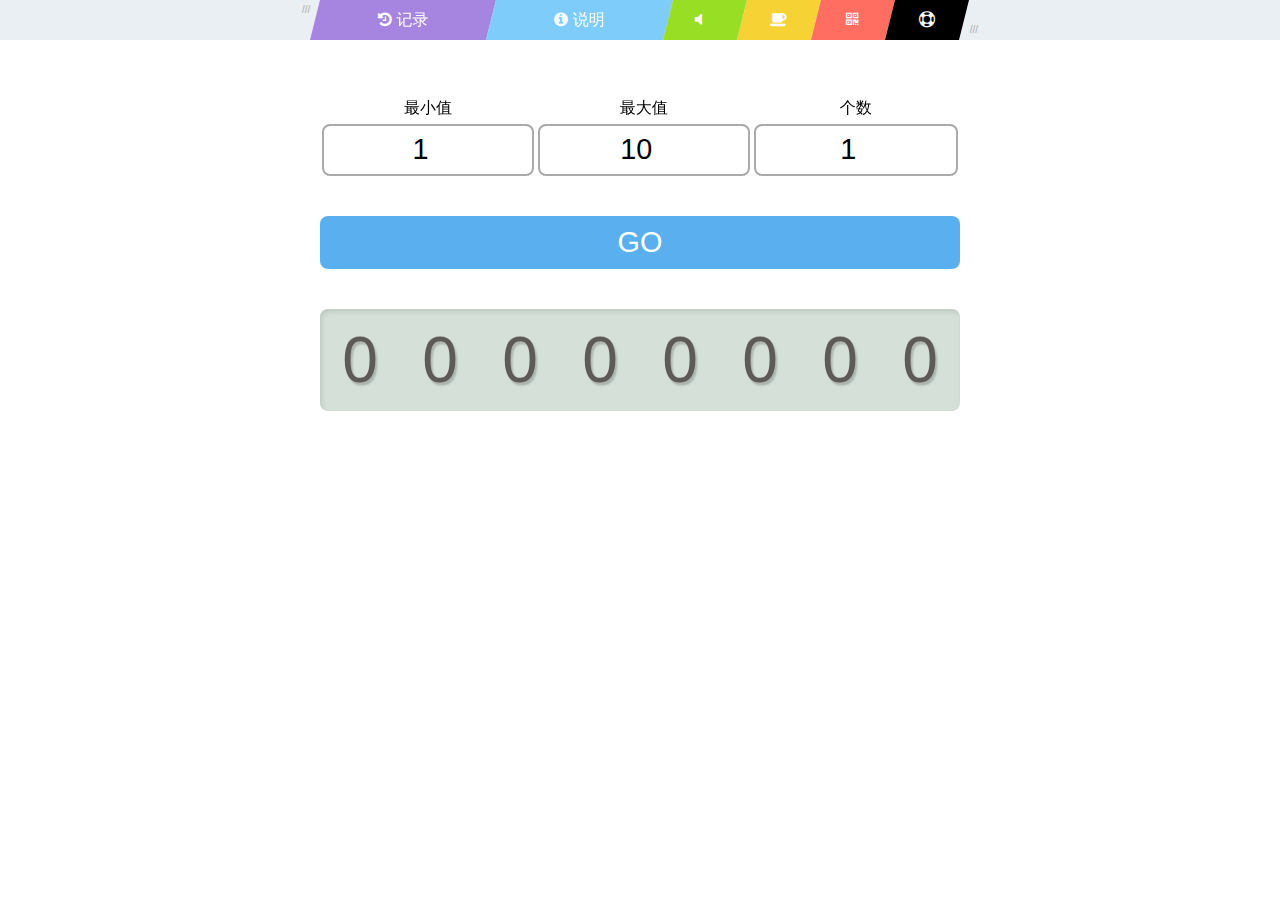
==== index.html @ 760b0e05 "添加域名和域名和二维码，信息框标题样式变更漂亮了。" ====
<!DOCTYPE html>
<html lang="zh">
<head>
	<meta charset="UTF-8">
	<meta name="viewport" content="width=device-width, initial-scale=1, minimum-scale=1.0, maximum-scale=1.0"  /><!--禁止缩放-->
	<meta http-equiv="Cache-Control" content="no-siteapp" /><!--禁止转码-->
	<meta name="theme-color" content="#5AB0EE">
	<title>随机数生成器</title>
	<link href="//maxcdn.bootstrapcdn.com/font-awesome/4.2.0/css/font-awesome.min.css" rel="stylesheet">
	<link rel="stylesheet" type="text/css" href="fonts/digifaw.css" media="screen, print">
	<link rel="stylesheet" type="text/css" href="style/style.css" media="screen, print">
	<script type="text/javascript" src="//ajax.aspnetcdn.com/ajax/jQuery/jquery-2.1.1.min.js"></script>
	<script>
		String.prototype.getQuery = function(name) {  
		　　var reg = new RegExp("(^|&)"+ name +"=([^&]*)(&|$)");  
		　　var r = this.substr(this.indexOf("\?")+1).match(reg);  
		　　if (r!=null) return unescape(r[2]); return null;  
		}  
		var strHref =	location.href.substring(location.href.indexOf("?")+1);
		var getMin	=	parseInt(strHref.getQuery('min'));
		var getMax	=	parseInt(strHref.getQuery('max'));
		var getLength	=	parseInt(strHref.getQuery('length'));
		var ifGo	=	strHref.getQuery('go');
	</script>
	<script type="text/javascript" src="script/script.js"></script>
</head>
<body>
	<!--[if lte IE 9]><script src="script/killie.js"></script><![endif]-->
	<header class="w100 left">
		<!-- 菜单 -->
		<ul id="Menu" class="list centerbox por">
			<!-- <li id="logo"><i class="fa fa-paper-plane" title="不重复随机数生成器"></i></li> -->
			<!-- <li><span id="test" class="cup">TEST</span></li> -->
			<li id="historyBn"><span class="cup"><i class="fa fa-history"></i> 记录</span></li>
			<li id="infoBn" ><span class="cup"><i class="fa fa-info-circle"></i> 说明</span></li>
			<li id="AudioBn"><button class="cup w100 volume-off" title="声音开关"><i class="fa"></i></button></li>
			<li id="donatShow"><span class="cup" title="请作者喝咖啡"><i class="fa fa-coffee"></i></span></li>
			<li id="QRBn" class="por cup"><span><i class="fa fa-qrcode"></i></span><img src="images/ecgame.svg" alt="" width="280" height="280" class="poa tr3"></li>
			<li id="Issue"><a href="https://github.com/Kaiyuan/random/issues" target="_blank" title="问题反馈"><i class="fa fa-life-ring"></i></a></li>
		</ul>
	</header>
	<article id="Main" class="left w100 center">
		<div class="centerbox">
			<!-- 输入框 -->
			<ul id="form" class="list w100 center">
				<li><label for="min">最小值</label><input id="min" type="number" name="min" value="1" min="1" maxlength="99999998" pattern="[0-9]{8}"></li>
				<li><label for="max">最大值</label><input id="max" type="number" name="max" value="10" min="2" maxlength="99999999" pattern="[0-9]{8}"></li>
				<li><label for="length">个数</label><input id="length" type="number" name="length" value="1" min="1" maxlength="100" pattern="[0-9]{3}"></li>
			</ul>
			<!-- 按钮 -->
			<button id="button" class="click w100 cup">GO</button>
			<!-- 数字滚动显示 -->
			<ol id="Number" class="list w100 number">
				<li id="NO8">0</li>
				<li id="NO7">0</li>
				<li id="NO6">0</li>
				<li id="NO5">0</li>
				<li id="NO4">0</li>
				<li id="NO3">0</li>
				<li id="NO2">0</li>
				<li id="NO1">0</li>
			</ol>
			<!-- 结果列表 -->
			<ol id="Result" class="number"><div id="resClear"></div></ol>
		</div>
	</article>
	<!-- 提示信息 -->
	<div id="Messages" class="w100 cup pof dpn">
		<div id="MessagesText"></div>
	</div>
	<!-- 记录 -->
	<div id="HistoryBox" class="w100 pof dpn popup">
		<div class="w100 center pof">
			<div class="centerbox">
				<h3><i class="fa fa-history"></i> 记录</h3>
			</div>
			<i id="HistoryClose" class="cup fa fa-remove poa"></i>
		</div>
		<div class="centerbox">
			<ul id="HistoryList" class="list"></ul>
		</div>
	</div>
	<!-- 说明 -->
	<div id="InfoBox" class="w100 pof dpn popup">
		<div class="w100 center pof">
			<div class="centerbox">
				<h3><i class="fa fa-info-circle"></i> 说明</h3>
			</div>
			<i id="InfoClose" class="cup fa fa-remove poa tr3"></i>
		</div>
		<div class="centerbox">
			<p>
				在对应输入框中填写相应数字后点击「GO」按钮即可生成不重复随机数。<br>
				最小值和个数必须小于最大值！
			</p>
			<p>
				点击了第一次「GO」之后，只要不修改最小值和最大值，这次生成的随机数顺序不会改变，所以多次点击「GO」都不会出现重复的数字，直到生成所有数字。数字会被随机50次保证是真的随机。
			</p>
			<p>
				每次点击点击按钮生成随机数都会添加到记录中，可通过顶部「<i class="fa fa-history"></i> 记录」查看。这段记录是保存在你的浏览器中的，只要浏览器数据没有清理就不会丢失。
			</p>
			<p>
				可以直接使用 GET 方式输入数据。
				</p>
			<pre><code>http:&#47;&#47;roll.ecga.me&#47;<span style="color: #de2867;">?</span>min=1<span style="color: #7262c7;">&amp;</span>max=10<span style="color: #7262c7;">&amp;</span>length=2<span style="color: #7262c7;">&amp;</span>go=true</code></pre>
			<p>
				<code>min=1</code> 是最小值<br>
				<code>max=10</code> 是最大值<br>
				<code>length=2</code> 是生成随机数的个数<br>
				<code>go=true</code> 是设置是否立即生成随机数
			</p>
			<p>
				随机数生成原理：<a href="http://www.ifrans.cn/javascript-array-random-sort/" target="_blank">http://www.ifrans.cn/javascript-array-random-sort/</a>
			</p>
			<p>
				本页面代码：<a href="https://github.com/Kaiyuan/random/" target="_blank">https://github.com/Kaiyuan/random/</a>
			</p>
		</div>
	</div>
	<!-- 咖啡窗口 -->
	<div id="DonateBox" class="pof dpn popup">
		<div class="w100 center pof">
			<div class="centerbox">
				<h3><i class="fa fa-coffee"></i> 即溶咖啡</h3>
			</div>
			<i id="donatebn" class="cup fa fa-remove poa tr3"></i>
		</div>
		<div class="centerbox">
		<iframe src="//kaiyuan.github.io/donate/?item=Github_random&show=true" style="overflow-x:hidden;overflow-y:hidden; border:0xp none #fff; min-height:280px; width:100%; "  frameborder="0" scrolling="no"></iframe>
		</div>
	</div>
	<!-- 音效 -->
	<audio id="Audio" src="sound/sound.mp3" type="audio/mpeg"></audio>
</body>
</html>
---- style/style.css ----
html, html>body {
	margin: 0px !important;
	padding: 0px !important;
	width: 100%;
	height: 100%;
}
body {
	font-family: "Helvetica Neue", Ubuntu, "WenQuanYi Micro Hei", Helvetica,"Hiragino Sans GB", "Microsoft YaHei", "Wenquanyi Micro Hei", "WenQuanYi Micro Hei Mono", "WenQuanYi Zen Hei", "WenQuanYi Zen Hei", "Apple LiGothic Medium", "SimHei", "ST Heiti", "WenQuanYi Zen Hei Sharp", Arial, sans-serif;
	-webkit-font-smoothing:antialiased;
	line-height: 1.8em;
	background: #fff;
	text-align: center;
}
/*HEADER*/
h1,h2,h3,h4,h5,h6 {
	margin: 1em 0;
	font-weight: normal;
	line-height: 1.333em;
}
h1{font-size: 2.8rem;}
h2{font-size: 2.4rem;}
h3{font-size: 2rem;}
h4{font-size: 1.6rem;}
h5{font-size: 1.2rem;}
h6{font-size: 1rem;}
/*HEADER END*/
a {
	color: #000;
	cursor: pointer;
	text-decoration: none;
	outline:none;
	border:none;
}
a:hover {color: #4396cb;}
a, span, p>b, input, select, textarea, blockquote, .tr3 {
	-webkit-transition: all 0.3s;
	-moz-transition: all 0.3s;
	-o-transition: all 0.3s;
	transition: all 0.3s;
}
input, textarea, button {
	outline: none;
	-webkit-font-smoothing:antialiased;
	-webkit-appearance: none;
	/*-moz-appearance: none;*/
	appearance: none;
	box-sizing: border-box;
}
code, pre {
	font-family: "Consolas New", "Liberation Mono", Courier, monospace !important;
}
pre {
	line-height: 1.4rem;
	margin-bottom: 1.7rem;
}
code {
	border-radius: 4px;
}
pre>code {
	color: #058282;
	background-color: #E9ECF1;
	padding: 0.5em;
	display: block;
	overflow: hidden;
	overflow-x: auto;
}
p {
	margin: 1.8em 0;
}
p>code {
	color: #058282;
	background-color: #E9ECF1;
	padding: 0 0.2rem;
	border-radius: 2px;
	box-shadow: 0 0 0 2px #E9ECF1;
}
.list, .list li {
	list-style: none;
	list-style-type: none;
	margin: 0px;
	padding: 0px;
}
.w100 {
	width: 100%;
}
.left {float: left;}
.right {float: right;}
.fz12 {
	font-size: 12px;
}
.warn {
	box-shadow: inset 0 0 20px rgba(255, 0, 4, 0.3);
	border-color: #fc000a !important;
}
.cup {
	cursor: pointer;
}
.pof {
	position: fixed;
}
.por {
	position: relative;
}
.poa {
	position: absolute;
}
.dpn {
	display: none;
}
.center {
	text-align: center;
}
.centerbox {
	display: inline-block;
	text-align: left;
	width: 640px;
}
/* header */
header {
	/*border-bottom: 1px solid #ddd;*/
	height: 40px;
	line-height: 40px;
	margin-bottom: 2em;
	background-color: #eaeff4;
}
#Menu::before, #Menu::after {
	color: #aaa;
	position: absolute;
	content: "///";
	font-size: 10px;
	line-height: 1em;
}
#Menu::before {
	top: 5px;
	left: -18px;
}
#Menu::after {
	bottom: 5px;
	right: -18px;
}
#Menu a {
	color: #fff;
	display: block;
}
#Menu a:hover {
	color: #fff;
}
#Menu span {
	display: block;
}
#Menu>li {
	text-align: center;
	position: relative;
	line-height: 40px;
	height: 40px;
	color: #fff;
	background-color: #000;
	margin: 0 5px;
	width: 15%;
	float: left;
	-webkit-transition: all 0.3s;
	-moz-transition: all 0.3s;
	-o-transition: all 0.3s;
	transition: all 0.3s;
}
#Menu>li:first-child {
	margin-left: 0;
}
#Menu>li:last-child {
	margin-right: 0;
}
#Menu>li:hover {
	-webkit-transform: translate(-2px, 8px);
	-moz-transform: translate(-2px, 8px);
	-o-transform: translate(-2px, 8px);
	transform: translate(-2px, 8px);
}
#Menu>li::after, #Menu>li::before {
	content: "";
	position: absolute;
	top: 0;
	width: 0;
	height: 0;
	border: 1px solid #000;
	border-width: 20px 5px;
}
#Menu>li::after {
	right: -10px;
	border-color: #000 transparent transparent #000;
}
#Menu>li::before {
	left: -10px;
	border-color: transparent #000 #000 transparent;
}
#logo h1, #logo h2 {
	color: #5AB0EE;
	margin: 0;
}
#Main .fa {
	font-size: 1.2em;
}
#Menu>#historyBn, #Menu>#infoBn {
	width: 26%;
}
#Menu>#historyBn {
	background-color: #a685e1 !important;
}
#historyBn::after {
	border-color: #a685e1 transparent transparent #a685e1 !important;
}
#historyBn::before {
	border-color: transparent #a685e1 #a685e1 transparent !important;
}
#infoBn {
	background-color: #7eccfa !important;
}
#infoBn::after {
	border-color: #7eccfa transparent transparent #7eccfa !important;
}
#infoBn::before {
	border-color: transparent #7eccfa #7eccfa transparent !important;
}
#Menu>#AudioBn, #Menu>#donatShow, #Menu>#QRBn, #Menu>#Issue {
	width: 10%;
}
#AudioBn {
	background-color: #98de24 !important;
}
#AudioBn::after {
	border-color: #98de24 transparent transparent #98de24 !important;
}
#AudioBn::before {
	border-color: transparent #98de24 #98de24 transparent !important;
}
#AudioBn>button {
	/*display: block;*/
	background-color: #98de24;
	border-width: 0;
	color: #fff;
	line-height: 40px;
	height: 39px;
	font-size: 1em;
	margin: 0;
	padding: 0;
}
#AudioBn .volume-up i::before {
	content: "\f028";
}
#AudioBn .volume-off i::before {
	content: "\f026";
}
#AudioBn i {
	width: 1.2em;
	text-align: left;
	display: inline-block;
}
#donatShow {
	background-color: #f7d234 !important;
}
#donatShow::after {
	border-color: #f7d234 transparent transparent #f7d234 !important;
}
#donatShow::before {
	border-color: transparent #f7d234 #f7d234 transparent !important;
}
#QRBn {
	background-color: #FF6E60 !important;
}
#QRBn::after {
	border-color: #FF6E60 transparent transparent #FF6E60 !important;
}
#QRBn::before {
	border-color: transparent #FF6E60 #FF6E60 transparent !important;
}
#QRBn>img {
	right: 0;
	top: 40px;
	background-color: #fff;
	box-shadow: 0 5px 10px rgba(0,0,0,0.2);
	overflow: hidden;
	border-radius: 4px;
	/*display: none;*/
	z-index: -1;
	opacity: 0;
}
#QRBn:hover>img {
	display: block;
	z-index: 10;
	opacity: 1;
}
/* header end */
.centerbox {
	display: inline-block;
	width: 640px;
}
#Main>.centerbox>* {
	margin: 20px 0;
}
#form, #Number {
	display: table;
}
#form>li, #Number>li {
	display: table-cell;
}
#form {
	line-height: 2em;
}
.number {
	font-family: "digifaw", "Helvetica Neue", Ubuntu, "WenQuanYi Micro Hei", Helvetica,"Hiragino Sans GB", "Microsoft YaHei", "Wenquanyi Micro Hei", "WenQuanYi Micro Hei Mono", "WenQuanYi Zen Hei", "WenQuanYi Zen Hei", "Apple LiGothic Medium", "SimHei", "ST Heiti", "WenQuanYi Zen Hei Sharp", Arial, sans-serif;
	text-align: center;
}
#form input {
	font-family: "digifaw", sans-serif;
	width: 98%;
	height: 1.8em;
	font-size: 1.8em;
	border: 2px solid #aaa;
	padding: 0 0.2em;
	border-radius: 8px;
	text-align: center;
}
#button {
	padding: 10px;
	font-size: 1.8em;
	border-width: 0;
	border-radius: 8px;
	cursor: pointer;
	background-color: #5AB0EE;
	color: #fff;
}
#Number {
	border-radius: 8px;
	font-size: 4em;
	padding: 0.3em 0;
	height: 1em;
	line-height: 1em;
	background-color: #D5E0D9;
	color: #5E5A58;
	margin-bottom: 1em;
	text-shadow: 2px 3px 2px rgba(0,0,0,0.2);
	box-shadow: inset 2px 3px 5px rgba(0,0,0,0.1);
}
#Result>li {
	font-size: 2em;
	line-height: 1.8em;
	text-align: left;
	border-bottom: 2px dotted #bbb;
	color: #bbb;
}
#Result>li>span {
	color: #000;
}

.popup {
	top: 0;
	left: 0;
	background-color: #fff;
	height: 100%;
	overflow: hidden;
	overflow-y: auto;
}
.popup>* {
	max-width: 100%;
}
.popup>.centerbox {
	margin: 80px 0;
	/*height: 100%;*/
	overflow: hidden;
	overflow-y: auto;
}
.popup>.pof {
	top: 0;
	left: 0;
	height: 60px;
	line-height: 60px;
	background-color: #000;
	color: #fff;
}
.popup>.pof h3 {
	margin: 0;
	line-height: 60px;
}
.popup>.pof .poa {
	width: 32px;
	height: 32px;
	line-height: 32px;
	font-size: 24px;
	border-radius: 16px;
	background-color: rgba(255,255,255,0.9);
	right: 14px;
	top: 14px;
	color: #999;
}
.popup .poa:hover {
	color: #000;
}
#HistoryBox>.pof {
	background-color: #a685e1;
}
#InfoBox>.pof {
	background-color: #7eccfa;
}
#DonateBox>.pof {
	background-color: #F7D234;
}
body>#Messages {
	top: 40px;
	left: 0;
	width: 100%;
	height: auto;
	line-height: 1.8em;
	padding: 0.2em 0;
	font-size: 1.8em;
	background: #fdcd29 no-repeat 8px center;
	color: #fff;
}
#MessagesText {
	display: inline-block;
	text-align: left;
	max-width: 96%;
}
#DonateBox {
	background-color: #fff;
	top: 0;
	left: 0;
	width: 94%;
	padding: 2em 3%;
}
@media(max-width:640px) {
	header {
		background-color: #000;
	}
	#Menu::before, #Menu::after {
		content: none;
	}
	#Menu>li {
		margin: 0 4px;
		font-size: 1.2em;
	}
	#Menu>li:last-child::after {
		content: none;
	}
	#historyBn, #infoBn {
		width: 26% !important;
	}
	#AudioBn, #donatShow, #Issue {
		width: 13% !important;
	}
	#Menu>li:hover {
		-webkit-transform: translate(0px, 0px);
		-moz-transform: translate(0px, 0px);
		-o-transform: translate(0px, 0px);
		transform: translate(0px, 0px);
	}
	#QRBn {
		display: none !important;
	}
	.centerbox {
		width: 96%;
	}
	header>.centerbox {
		width: 100%;
	}
}
@media(max-width:568px) {
	#Messages {
		font-size: 1.4em;
	}
	#Result>li {
		border-bottom-width: 1px;
		font-size: 1.6em;
	}
}
@media(max-width:480px) {
	#logo h1, #logo h2 {
		font-size: 1.4em;
	}
	#Messages {
		font-size: 1em;
	}
	#form input {
		border-radius: 6px;
		width: 96%;
		font-size: 1.4em;
	}
	#Number {
		font-size: 2em;
	}
	#Result>li {
		border-bottom-width: 1px;
		font-size: 1em;
	}
}
@media(max-width: 320px){
	#historyBn, #infoBn {
		width: 25% !important;
	}
	#AudioBn, #donatShow, #Issue {
		width: 13% !important;
	}
}
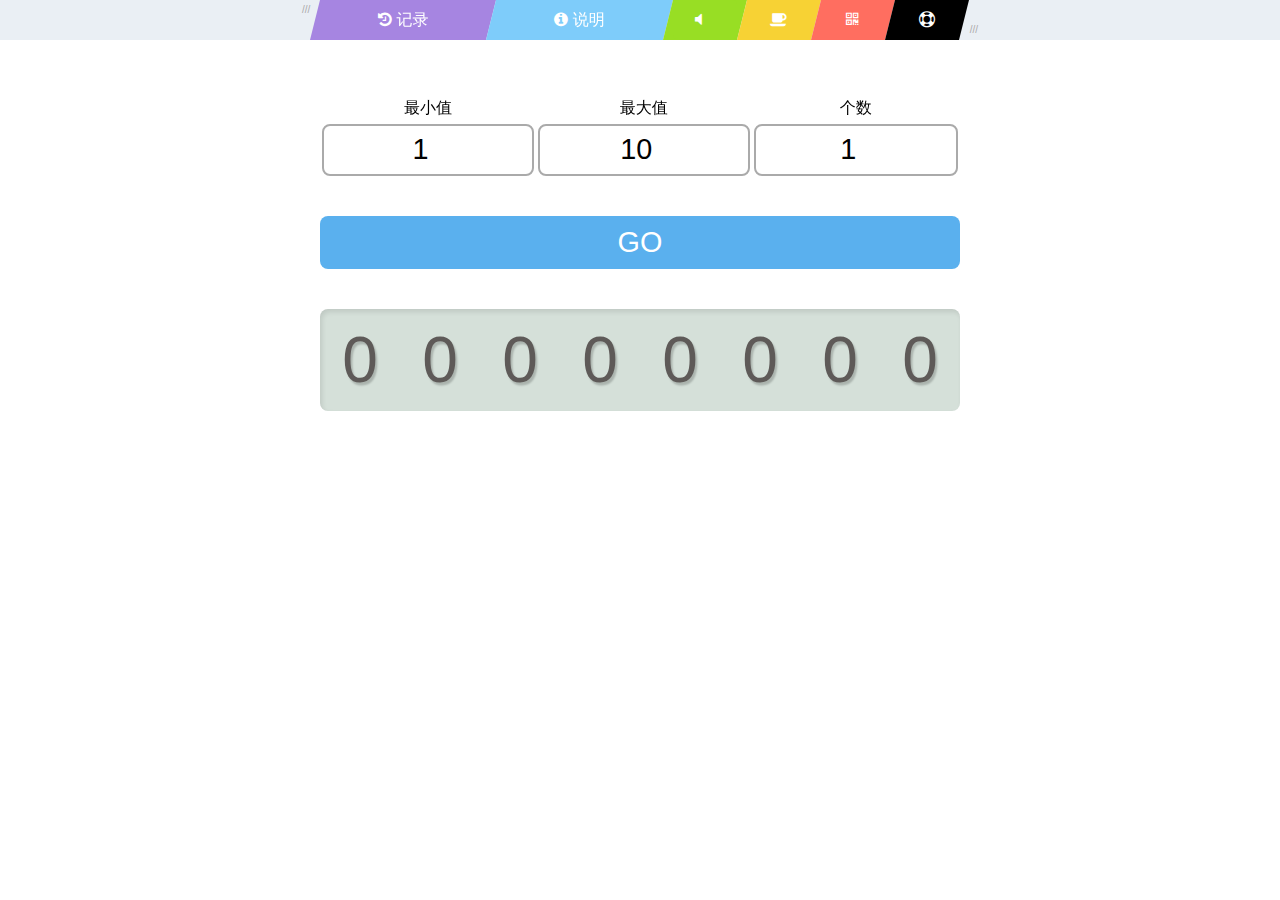
==== commit 432cdcae: "完成记录功能，正式完成第一版所有功能开发。" ====
--- a/index.html
+++ b/index.html
@@ -5,7 +5,7 @@
 	<meta name="viewport" content="width=device-width, initial-scale=1, minimum-scale=1.0, maximum-scale=1.0"  /><!--禁止缩放-->
 	<meta http-equiv="Cache-Control" content="no-siteapp" /><!--禁止转码-->
 	<meta name="theme-color" content="#5AB0EE">
-	<title>随机数生成器</title>
+	<title>简易 Roll 工具</title>
 	<link href="//maxcdn.bootstrapcdn.com/font-awesome/4.2.0/css/font-awesome.min.css" rel="stylesheet">
 	<link rel="stylesheet" type="text/css" href="fonts/digifaw.css" media="screen, print">
 	<link rel="stylesheet" type="text/css" href="style/style.css" media="screen, print">
@@ -74,9 +74,12 @@
 			<div class="centerbox">
 				<h3><i class="fa fa-history"></i> 记录</h3>
 			</div>
-			<i id="HistoryClose" class="cup fa fa-remove poa"></i>
+			<i id="HistoryClose" class="cup fa fa-remove poa tr3"></i>
 		</div>
 		<div class="centerbox">
+		<div class="popup-tool">
+			<button id="DelHistory" class="right"><i class="fa fa-trash"></i></button>
+		</div>
 			<ul id="HistoryList" class="list"></ul>
 		</div>
 	</div>
@@ -90,14 +93,14 @@
 		</div>
 		<div class="centerbox">
 			<p>
-				在对应输入框中填写相应数字后点击「GO」按钮即可生成不重复随机数。<br>
+				在对应输入框中填写相应数字后点击<span style="color:#fff;margin: 0 0.3em;background-color: #5AB0EE; box-shadow: 0 0 0 3px #5AB0EE; border-radius: 1px; padding: 0 0.2em;">GO</span>按钮即可生成不重复随机数。<br>
 				最小值和个数必须小于最大值！
 			</p>
 			<p>
-				点击了第一次「GO」之后，只要不修改最小值和最大值，这次生成的随机数顺序不会改变，所以多次点击「GO」都不会出现重复的数字，直到生成所有数字。数字会被随机50次保证是真的随机。
+				点击了第一次<span style="color:#fff;margin: 0 0.3em;background-color: #5AB0EE; box-shadow: 0 0 0 3px #5AB0EE; border-radius: 1px; padding: 0 0.2em;">GO</span>之后，只要不修改最小值和最大值，这次生成的随机数顺序不会改变，所以多次点击<span style="color:#fff;margin: 0 0.3em;background-color: #5AB0EE; box-shadow: 0 0 0 3px #5AB0EE; border-radius: 1px; padding: 0 0.2em;">GO</span>都不会出现重复的数字，直到生成所有数字。数字会被随机50次保证是真的随机。
 			</p>
 			<p>
-				每次点击点击按钮生成随机数都会添加到记录中，可通过顶部「<i class="fa fa-history"></i> 记录」查看。这段记录是保存在你的浏览器中的，只要浏览器数据没有清理就不会丢失。
+				每次点击点击按钮生成随机数都会添加到记录中，可通过顶部「<span style="color:#fff;margin: 0 0.3em;background-color: #A685E1; box-shadow: 0 0 0 3px #A685E1; border-radius: 1px; padding: 0 0.2em;"><i class="fa fa-history"></i> 记录</span>」查看。这段记录是保存在你的浏览器中的，只要浏览器数据没有清理就不会丢失。
 			</p>
 			<p>
 				可以直接使用 GET 方式输入数据。
@@ -110,10 +113,20 @@
 				<code>go=true</code> 是设置是否立即生成随机数
 			</p>
 			<p>
-				随机数生成原理：<a href="http://www.ifrans.cn/javascript-array-random-sort/" target="_blank">http://www.ifrans.cn/javascript-array-random-sort/</a>
+				随机数生成原理：<a href="http://www.ifrans.cn/javascript-array-random-sort/" target="_blank">http://www.ifrans.cn/javascript-array-random-sort/</a><br>
+				JavaScript 排队（异步）：<a href="http://segmentfault.com/q/1010000002435672/" target="_blank">http://segmentfault.com/q/1010000002435672</a><br>
+				Github：<a href="https://github.com/Kaiyuan/random/" target="_blank">https://github.com/Kaiyuan/random/</a><br>
+				整个工具思路和代码解释（未完成）：<a href="https://github.com/Kaiyuan/random/wiki" target="_blank">https://github.com/Kaiyuan/random/wiki</a>
 			</p>
+			<h4 style="margin: 1em 0 0 0;">使用到的项目</h4>
+			<ul>
+				<li><a href="https://jquery.com" target="_blank">jQuery</a></li>
+				<li>图标：<a href="http://fontawesome.io/" target="_blank">Font Awesome</a></li>
+				<li>二维码生成：<a href="http://cli.im/" target="_blank">草料</a></li>
+				<li>计算器字体：<a href="https://github.com/Kaiyuan/random/tree/gh-pages/fonts" target="_blank">digifaw</a></li>
+			</ul>
 			<p>
-				本页面代码：<a href="https://github.com/Kaiyuan/random/" target="_blank">https://github.com/Kaiyuan/random/</a>
+				LICENSE: <a href="https://github.com/Kaiyuan/random/blob/gh-pages/LICENSE" target="_blank">MIT</a>
 			</p>
 		</div>
 	</div>
--- a/style/style.css
+++ b/style/style.css
@@ -33,11 +33,20 @@
 	border:none;
 }
 a:hover {color: #4396cb;}
-a, span, p>b, input, select, textarea, blockquote, .tr3 {
+a, span, p>b, input, select, textarea, button, blockquote, .tr3 {
 	-webkit-transition: all 0.3s;
 	-moz-transition: all 0.3s;
 	-o-transition: all 0.3s;
 	transition: all 0.3s;
+}
+button {
+	cursor: pointer;
+	border-width: 0;
+	border-radius: 4px;
+	background-color: #6dbff9;
+}
+button:hover {
+	background-color: #4b9eea;
 }
 input, textarea, button {
 	outline: none;
@@ -88,6 +97,9 @@
 .right {float: right;}
 .fz12 {
 	font-size: 12px;
+}
+.fz2em {
+	font-size: 2em;
 }
 .warn {
 	box-shadow: inset 0 0 20px rgba(255, 0, 4, 0.3);
@@ -341,12 +353,25 @@
 	text-shadow: 2px 3px 2px rgba(0,0,0,0.2);
 	box-shadow: inset 2px 3px 5px rgba(0,0,0,0.1);
 }
+#Number>li {
+	width: 12.5%;
+	overflow: hidden;
+}
 #Result>li {
 	font-size: 2em;
 	line-height: 1.8em;
 	text-align: left;
 	border-bottom: 2px dotted #bbb;
 	color: #bbb;
+	opacity: 1;
+	-webkit-transition: opacity 0.3s;
+	-moz-transition: opacity 0.3s;
+	-o-transition: opacity 0.3s;
+	transition: opacity 0.3s;
+}
+#Result>li.hide {
+	opacity: 0;
+	display: none;
 }
 #Result>li>span {
 	color: #000;
@@ -359,6 +384,10 @@
 	height: 100%;
 	overflow: hidden;
 	overflow-y: auto;
+}
+.popup a {
+	border-bottom: 1px dotted #4396cb;
+	color: #4396cb;
 }
 .popup>* {
 	max-width: 100%;
@@ -395,6 +424,46 @@
 .popup .poa:hover {
 	color: #000;
 }
+.popup-tool {
+	height: 20px;
+	padding: 10px 0;
+	font-size: 14px;
+	line-height: 20px;
+}
+.popup-tool button {
+	font-size: 1.4em;
+	color: #fff;
+}
+#HistoryBox .popup-tool button {
+	background-color: #a685e1;
+}
+#HistoryBox .popup-tool button:hover {
+	background-color: #7B59B3;
+}
+#HistoryList>li {
+	float: left;
+	width: 100%;
+	padding-bottom: 2em;
+	margin: 1em 0;
+	border-bottom: 1px dotted #ddd;
+}
+#HistoryList>li>div {
+	width: 100%;
+	float: left;
+}
+#HistoryList>.center {
+	color: #a685e1; 
+	font-size: 3em; 
+	margin: 2em 0;
+	line-height: 1.8em;
+}
+#HistoryList>li>div:first-child {
+	font-size: 12px;
+}
+#HistoryList>li>.number {
+	text-align: left;
+	font-size: 1.8em;
+}
 #HistoryBox>.pof {
 	background-color: #a685e1;
 }
@@ -427,37 +496,39 @@
 	width: 94%;
 	padding: 2em 3%;
 }
-@media(max-width:640px) {
-	header {
-		background-color: #000;
-	}
-	#Menu::before, #Menu::after {
-		content: none;
-	}
-	#Menu>li {
-		margin: 0 4px;
-		font-size: 1.2em;
-	}
-	#Menu>li:last-child::after {
-		content: none;
-	}
-	#historyBn, #infoBn {
-		width: 26% !important;
-	}
-	#AudioBn, #donatShow, #Issue {
-		width: 13% !important;
-	}
+@media(max-width:1024px) {
 	#Menu>li:hover {
 		-webkit-transform: translate(0px, 0px);
 		-moz-transform: translate(0px, 0px);
 		-o-transform: translate(0px, 0px);
 		transform: translate(0px, 0px);
 	}
+}
+@media(max-width:640px) {
+	header {
+		background-color: #000;
+	}
+	#Menu::before, #Menu::after {
+		content: none;
+	}
+	#Menu>li {
+		margin: 0 4px;
+		font-size: 1.2em;
+	}
+	#Menu>li:last-child::after {
+		content: none;
+	}
+	#historyBn, #infoBn {
+		width: 26% !important;
+	}
+	#AudioBn, #donatShow, #Issue {
+		width: 13% !important;
+	}
 	#QRBn {
 		display: none !important;
 	}
 	.centerbox {
-		width: 96%;
+		width: 90%;
 	}
 	header>.centerbox {
 		width: 100%;
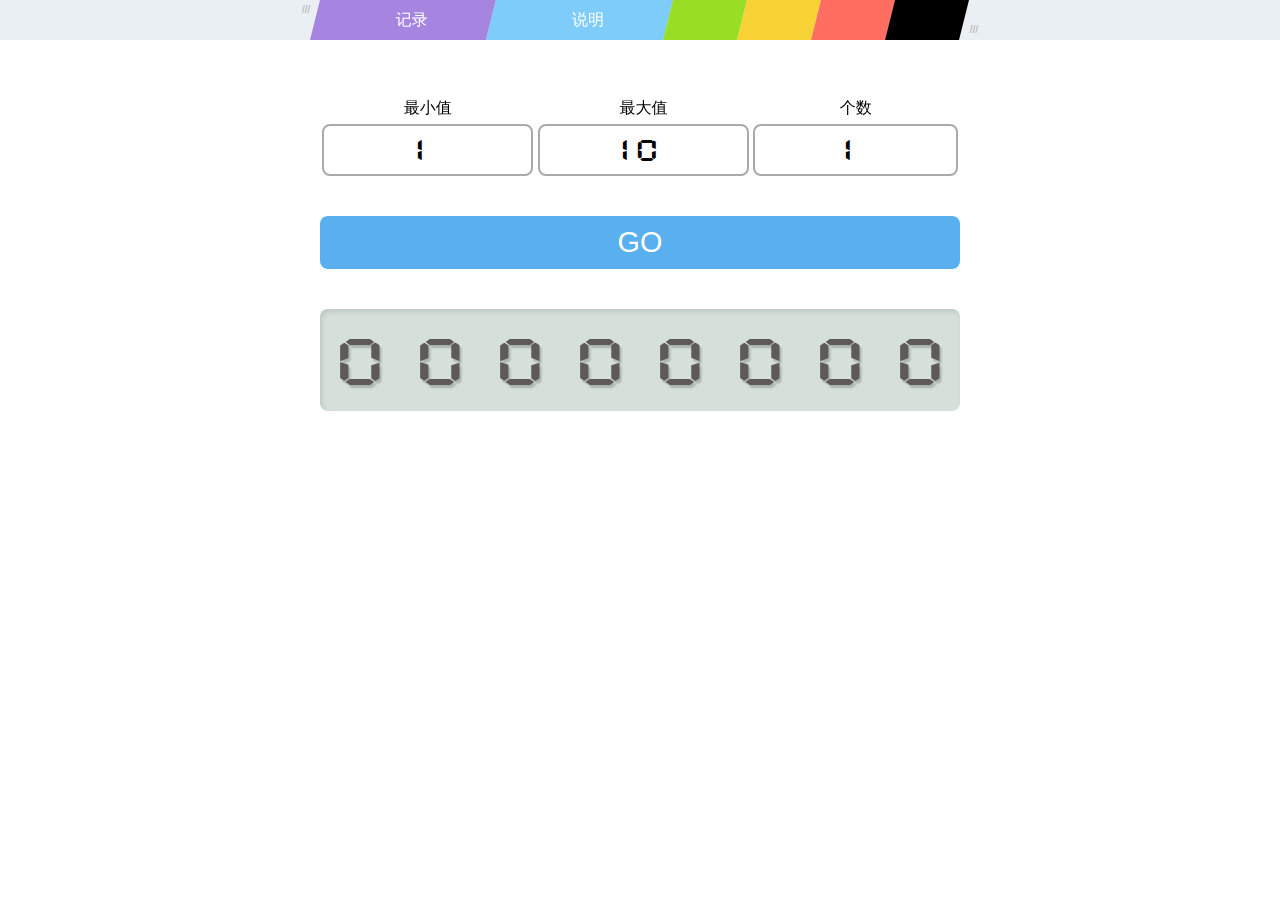
==== commit b78a06a3: "引用资源从外部改为本地" ====
--- a/index.html
+++ b/index.html
@@ -2,14 +2,17 @@
 <html lang="zh">
 <head>
 	<meta charset="UTF-8">
-	<meta name="viewport" content="width=device-width, initial-scale=1, minimum-scale=1.0, maximum-scale=1.0"  /><!--禁止缩放-->
+	<meta name="viewport" content="width=device-width, initial-scale=1, minimum-scale=1.0, maximum-scale=1.0, user-scalable=no"  /><!--禁止缩放-->
 	<meta http-equiv="Cache-Control" content="no-siteapp" /><!--禁止转码-->
 	<meta name="theme-color" content="#5AB0EE">
+	<link rel="manifest" href="manifest.json" /> <!-- PWA -->
 	<title>简易 Roll 工具</title>
-	<link href="//maxcdn.bootstrapcdn.com/font-awesome/4.2.0/css/font-awesome.min.css" rel="stylesheet">
+	<link rel="icon" href="images/favicon.png">
+	<link rel="apple-touch-icon-precomposed" href="apple-touch-icon.png">
+	<link href="fonts/fontawesome.css" rel="stylesheet">
 	<link rel="stylesheet" type="text/css" href="fonts/digifaw.css" media="screen, print">
 	<link rel="stylesheet" type="text/css" href="style/style.css" media="screen, print">
-	<script type="text/javascript" src="//ajax.aspnetcdn.com/ajax/jQuery/jquery-2.1.1.min.js"></script>
+	<script type="text/javascript" src="script/jquery-3.3.1.min.js"></script>
 	<script>
 		String.prototype.getQuery = function(name) {  
 		　　var reg = new RegExp("(^|&)"+ name +"=([^&]*)(&|$)");  
@@ -31,12 +34,12 @@
 		<ul id="Menu" class="list centerbox por">
 			<!-- <li id="logo"><i class="fa fa-paper-plane" title="不重复随机数生成器"></i></li> -->
 			<!-- <li><span id="test" class="cup">TEST</span></li> -->
-			<li id="historyBn"><span class="cup"><i class="fa fa-history"></i> 记录</span></li>
-			<li id="infoBn" ><span class="cup"><i class="fa fa-info-circle"></i> 说明</span></li>
-			<li id="AudioBn"><button class="cup w100 volume-off" title="声音开关"><i class="fa"></i></button></li>
-			<li id="donatShow"><span class="cup" title="请作者喝咖啡"><i class="fa fa-coffee"></i></span></li>
-			<li id="QRBn" class="por cup"><span><i class="fa fa-qrcode"></i></span><img src="images/ecgame.svg" alt="" width="280" height="280" class="poa tr3"></li>
-			<li id="Issue"><a href="https://github.com/Kaiyuan/random/issues" target="_blank" title="问题反馈"><i class="fa fa-life-ring"></i></a></li>
+			<li id="historyBn"><span class="cup"><i class="fa fas fa-history"></i> 记录</span></li>
+			<li id="infoBn" ><span class="cup"><i class="fa fas fa-info-circle"></i> 说明</span></li>
+			<li id="AudioBn"><button class="cup w100 volume-off" title="声音开关"><i class="fa fas"></i></button></li>
+			<li id="donatShow"><span class="cup" title="请作者喝咖啡"><i class="fa fas fa-coffee"></i></span></li>
+			<li id="QRBn" class="por cup"><span><i class="fa fa-qrcode"></i></span><img src="images/github.png" alt="" width="280" height="280" class="poa tr3"></li>
+			<li id="Issue"><a href="https://github.com/Kaiyuan/random/issues" target="_blank" title="问题反馈"><i class="fa fas fa-life-ring"></i></a></li>
 		</ul>
 	</header>
 	<article id="Main" class="left w100 center">
@@ -74,11 +77,11 @@
 			<div class="centerbox">
 				<h3><i class="fa fa-history"></i> 记录</h3>
 			</div>
-			<i id="HistoryClose" class="cup fa fa-remove poa tr3"></i>
+			<i id="HistoryClose" class="cup fa fas fa-times poa tr3"></i>
 		</div>
 		<div class="centerbox">
 		<div class="popup-tool">
-			<button id="DelHistory" class="right"><i class="fa fa-trash"></i></button>
+			<button id="DelHistory" class="right"><i class="fa fas fa-trash"></i></button>
 		</div>
 			<ul id="HistoryList" class="list"></ul>
 		</div>
@@ -89,7 +92,7 @@
 			<div class="centerbox">
 				<h3><i class="fa fa-info-circle"></i> 说明</h3>
 			</div>
-			<i id="InfoClose" class="cup fa fa-remove poa tr3"></i>
+			<i id="InfoClose" class="cup fa fas fa-times poa tr3"></i>
 		</div>
 		<div class="centerbox">
 			<p>
@@ -105,7 +108,7 @@
 			<p>
 				可以直接使用 GET 方式输入数据。
 				</p>
-			<pre><code>http:&#47;&#47;roll.ecga.me&#47;<span style="color: #de2867;">?</span>min=1<span style="color: #7262c7;">&amp;</span>max=10<span style="color: #7262c7;">&amp;</span>length=2<span style="color: #7262c7;">&amp;</span>go=true</code></pre>
+			<pre><code>http:&#47;&#47;kaiyuan.github.io&#47;random&#47;<span style="color: #de2867;">?</span>min=1<span style="color: #7262c7;">&amp;</span>max=10<span style="color: #7262c7;">&amp;</span>length=2<span style="color: #7262c7;">&amp;</span>go=true</code></pre>
 			<p>
 				<code>min=1</code> 是最小值<br>
 				<code>max=10</code> 是最大值<br>
@@ -134,12 +137,12 @@
 	<div id="DonateBox" class="pof dpn popup">
 		<div class="w100 center pof">
 			<div class="centerbox">
-				<h3><i class="fa fa-coffee"></i> 即溶咖啡</h3>
+				<h3><i class="fa fas fa-coffee"></i> 即溶咖啡</h3>
 			</div>
-			<i id="donatebn" class="cup fa fa-remove poa tr3"></i>
+			<i id="donatebn" class="cup fa fas fa-times poa tr3"></i>
 		</div>
 		<div class="centerbox">
-		<iframe src="//kaiyuan.github.io/donate/?item=Github_random&show=true" style="overflow-x:hidden;overflow-y:hidden; border:0xp none #fff; min-height:280px; width:100%; "  frameborder="0" scrolling="no"></iframe>
+		<iframe src="https://kaiyuan.github.io/donate-page/drinks/?item=Github_random&show=true" style="overflow-x:hidden;overflow-y:hidden; border:0xp none #fff; min-height:280px; width:100%; "  frameborder="0" scrolling="no"></iframe>
 		</div>
 	</div>
 	<!-- 音效 -->
--- a/fonts/digifaw.css
+++ b/fonts/digifaw.css
@@ -0,0 +1,667 @@
+@font-face {
+	font-family: "digifaw";
+	src: url("digifaw.eot");
+	src: url("digifaw.eot#iefix") format("embedded-opentype"),
+	url("digifaw.woff") format("woff"),
+	url("digifaw.ttf") format("truetype"),
+	url("digifaw.svg") format("svg");
+	font-weight: normal;
+	font-style: normal;
+}
+[class^="flaticon-"]:before, [class*=" flaticon-"]:before,
+[class^="flaticon-"]:after, [class*=" flaticon-"]:after {   
+	font-family: Flaticon;
+        font-size: 20px;
+font-style: normal;
+margin-left: 20px;
+}.flaticon-exclam:before {
+	content: "\21";
+}
+.flaticon-quotedbl:before {
+	content: "\22";
+}
+.flaticon-numbersign:before {
+	content: "\23";
+}
+.flaticon-dollar:before {
+	content: "\24";
+}
+.flaticon-percent:before {
+	content: "\25";
+}
+.flaticon-ampersand:before {
+	content: "\26";
+}
+.flaticon-quotesingle:before {
+	content: "\27";
+}
+.flaticon-parenleft:before {
+	content: "\28";
+}
+.flaticon-parenright:before {
+	content: "\29";
+}
+.flaticon-asterisk:before {
+	content: "\2a";
+}
+.flaticon-plus:before {
+	content: "\2b";
+}
+.flaticon-comma:before {
+	content: "\2c";
+}
+.flaticon-hyphen:before {
+	content: "\2d";
+}
+.flaticon-period:before {
+	content: "\2e";
+}
+.flaticon-slash:before {
+	content: "\2f";
+}
+.flaticon-zero:before {
+	content: "\30";
+}
+.flaticon-one:before {
+	content: "\31";
+}
+.flaticon-two:before {
+	content: "\32";
+}
+.flaticon-three:before {
+	content: "\33";
+}
+.flaticon-four:before {
+	content: "\34";
+}
+.flaticon-five:before {
+	content: "\35";
+}
+.flaticon-six:before {
+	content: "\36";
+}
+.flaticon-seven:before {
+	content: "\37";
+}
+.flaticon-eight:before {
+	content: "\38";
+}
+.flaticon-nine:before {
+	content: "\39";
+}
+.flaticon-colon:before {
+	content: "\3a";
+}
+.flaticon-semicolon:before {
+	content: "\3b";
+}
+.flaticon-less:before {
+	content: "\3c";
+}
+.flaticon-equal:before {
+	content: "\3d";
+}
+.flaticon-greater:before {
+	content: "\3e";
+}
+.flaticon-question:before {
+	content: "\3f";
+}
+.flaticon-at:before {
+	content: "\40";
+}
+.flaticon-A:before {
+	content: "\41";
+}
+.flaticon-B:before {
+	content: "\42";
+}
+.flaticon-C:before {
+	content: "\43";
+}
+.flaticon-D:before {
+	content: "\44";
+}
+.flaticon-E:before {
+	content: "\45";
+}
+.flaticon-F:before {
+	content: "\46";
+}
+.flaticon-G:before {
+	content: "\47";
+}
+.flaticon-H:before {
+	content: "\48";
+}
+.flaticon-I:before {
+	content: "\49";
+}
+.flaticon-J:before {
+	content: "\4a";
+}
+.flaticon-K:before {
+	content: "\4b";
+}
+.flaticon-L:before {
+	content: "\4c";
+}
+.flaticon-M:before {
+	content: "\4d";
+}
+.flaticon-N:before {
+	content: "\4e";
+}
+.flaticon-O:before {
+	content: "\4f";
+}
+.flaticon-P:before {
+	content: "\50";
+}
+.flaticon-Q:before {
+	content: "\51";
+}
+.flaticon-R:before {
+	content: "\52";
+}
+.flaticon-S:before {
+	content: "\53";
+}
+.flaticon-T:before {
+	content: "\54";
+}
+.flaticon-U:before {
+	content: "\55";
+}
+.flaticon-V:before {
+	content: "\56";
+}
+.flaticon-W:before {
+	content: "\57";
+}
+.flaticon-X:before {
+	content: "\58";
+}
+.flaticon-Y:before {
+	content: "\59";
+}
+.flaticon-Z:before {
+	content: "\5a";
+}
+.flaticon-bracketleft:before {
+	content: "\5b";
+}
+.flaticon-backslash:before {
+	content: "\5c";
+}
+.flaticon-bracketright:before {
+	content: "\5d";
+}
+.flaticon-asciicircum:before {
+	content: "\5e";
+}
+.flaticon-underscore:before {
+	content: "\5f";
+}
+.flaticon-grave:before {
+	content: "\60";
+}
+.flaticon-a:before {
+	content: "\61";
+}
+.flaticon-b:before {
+	content: "\62";
+}
+.flaticon-c:before {
+	content: "\63";
+}
+.flaticon-d:before {
+	content: "\64";
+}
+.flaticon-e:before {
+	content: "\65";
+}
+.flaticon-f:before {
+	content: "\66";
+}
+.flaticon-g:before {
+	content: "\67";
+}
+.flaticon-h:before {
+	content: "\68";
+}
+.flaticon-i:before {
+	content: "\69";
+}
+.flaticon-j:before {
+	content: "\6a";
+}
+.flaticon-k:before {
+	content: "\6b";
+}
+.flaticon-l:before {
+	content: "\6c";
+}
+.flaticon-m:before {
+	content: "\6d";
+}
+.flaticon-n:before {
+	content: "\6e";
+}
+.flaticon-o:before {
+	content: "\6f";
+}
+.flaticon-p:before {
+	content: "\70";
+}
+.flaticon-q:before {
+	content: "\71";
+}
+.flaticon-r:before {
+	content: "\72";
+}
+.flaticon-s:before {
+	content: "\73";
+}
+.flaticon-t:before {
+	content: "\74";
+}
+.flaticon-u:before {
+	content: "\75";
+}
+.flaticon-v:before {
+	content: "\76";
+}
+.flaticon-w:before {
+	content: "\77";
+}
+.flaticon-x:before {
+	content: "\78";
+}
+.flaticon-y:before {
+	content: "\79";
+}
+.flaticon-z:before {
+	content: "\7a";
+}
+.flaticon-braceleft:before {
+	content: "\7b";
+}
+.flaticon-bar:before {
+	content: "\7c";
+}
+.flaticon-braceright:before {
+	content: "\7d";
+}
+.flaticon-asciitilde:before {
+	content: "\7e";
+}
+.flaticon-Adieresis:before {
+	content: "\c4";
+}
+.flaticon-Aring:before {
+	content: "\c5";
+}
+.flaticon-Ccedilla:before {
+	content: "\c7";
+}
+.flaticon-Eacute:before {
+	content: "\c9";
+}
+.flaticon-Ntilde:before {
+	content: "\d1";
+}
+.flaticon-Odieresis:before {
+	content: "\d6";
+}
+.flaticon-Udieresis:before {
+	content: "\dc";
+}
+.flaticon-aacute:before {
+	content: "\e1";
+}
+.flaticon-agrave:before {
+	content: "\e0";
+}
+.flaticon-acircumflex:before {
+	content: "\e2";
+}
+.flaticon-adieresis:before {
+	content: "\e4";
+}
+.flaticon-atilde:before {
+	content: "\e3";
+}
+.flaticon-aring:before {
+	content: "\e5";
+}
+.flaticon-ccedilla:before {
+	content: "\e7";
+}
+.flaticon-eacute:before {
+	content: "\e9";
+}
+.flaticon-egrave:before {
+	content: "\e8";
+}
+.flaticon-ecircumflex:before {
+	content: "\ea";
+}
+.flaticon-edieresis:before {
+	content: "\eb";
+}
+.flaticon-iacute:before {
+	content: "\ed";
+}
+.flaticon-igrave:before {
+	content: "\ec";
+}
+.flaticon-icircumflex:before {
+	content: "\ee";
+}
+.flaticon-idieresis:before {
+	content: "\ef";
+}
+.flaticon-ntilde:before {
+	content: "\f1";
+}
+.flaticon-oacute:before {
+	content: "\f3";
+}
+.flaticon-ograve:before {
+	content: "\f2";
+}
+.flaticon-ocircumflex:before {
+	content: "\f4";
+}
+.flaticon-odieresis:before {
+	content: "\f6";
+}
+.flaticon-otilde:before {
+	content: "\f5";
+}
+.flaticon-uacute:before {
+	content: "\fa";
+}
+.flaticon-ugrave:before {
+	content: "\f9";
+}
+.flaticon-ucircumflex:before {
+	content: "\fb";
+}
+.flaticon-udieresis:before {
+	content: "\fc";
+}
+.flaticon-dagger:before {
+	content: "\2020";
+}
+.flaticon-degree:before {
+	content: "\b0";
+}
+.flaticon-cent:before {
+	content: "\a2";
+}
+.flaticon-sterling:before {
+	content: "\a3";
+}
+.flaticon-section:before {
+	content: "\a7";
+}
+.flaticon-bullet:before {
+	content: "\2022";
+}
+.flaticon-paragraph:before {
+	content: "\b6";
+}
+.flaticon-registered:before {
+	content: "\ae";
+}
+.flaticon-copyright:before {
+	content: "\a9";
+}
+.flaticon-trademark:before {
+	content: "\2122";
+}
+.flaticon-acute:before {
+	content: "\b4";
+}
+.flaticon-dieresis:before {
+	content: "\a8";
+}
+.flaticon-AE:before {
+	content: "\c6";
+}
+.flaticon-Oslash:before {
+	content: "\d8";
+}
+.flaticon-plusminus:before {
+	content: "\b1";
+}
+.flaticon-yen:before {
+	content: "\a5";
+}
+.flaticon-ordfeminine:before {
+	content: "\aa";
+}
+.flaticon-ordmasculine:before {
+	content: "\ba";
+}
+.flaticon-ae:before {
+	content: "\e6";
+}
+.flaticon-oslash:before {
+	content: "\f8";
+}
+.flaticon-questiondown:before {
+	content: "\bf";
+}
+.flaticon-exclamdown:before {
+	content: "\a1";
+}
+.flaticon-logicalnot:before {
+	content: "\ac";
+}
+.flaticon-florin:before {
+	content: "\192";
+}
+.flaticon-guillemotleft:before {
+	content: "\ab";
+}
+.flaticon-guillemotright:before {
+	content: "\bb";
+}
+.flaticon-ellipsis:before {
+	content: "\2026";
+}
+.flaticon-Agrave:before {
+	content: "\c0";
+}
+.flaticon-Atilde:before {
+	content: "\c3";
+}
+.flaticon-Otilde:before {
+	content: "\d5";
+}
+.flaticon-OE:before {
+	content: "\152";
+}
+.flaticon-oe:before {
+	content: "\153";
+}
+.flaticon-endash:before {
+	content: "\2013";
+}
+.flaticon-emdash:before {
+	content: "\2014";
+}
+.flaticon-quotedblleft:before {
+	content: "\201c";
+}
+.flaticon-quotedblright:before {
+	content: "\201d";
+}
+.flaticon-quoteleft:before {
+	content: "\2018";
+}
+.flaticon-quoteright:before {
+	content: "\2019";
+}
+.flaticon-divide:before {
+	content: "\f7";
+}
+.flaticon-ydieresis:before {
+	content: "\ff";
+}
+.flaticon-Ydieresis:before {
+	content: "\178";
+}
+.flaticon-fraction:before {
+	content: "\2215";
+}
+.flaticon-currency:before {
+	content: "\a4";
+}
+.flaticon-guilsinglleft:before {
+	content: "\2039";
+}
+.flaticon-guilsinglright:before {
+	content: "\203a";
+}
+.flaticon-daggerdbl:before {
+	content: "\2021";
+}
+.flaticon-periodcentered:before {
+	content: "\b7";
+}
+.flaticon-periodcentered:before {
+	content: "\2219";
+}
+.flaticon-quotesinglbase:before {
+	content: "\201a";
+}
+.flaticon-quotedblbase:before {
+	content: "\201e";
+}
+.flaticon-perthousand:before {
+	content: "\2030";
+}
+.flaticon-Acircumflex:before {
+	content: "\c2";
+}
+.flaticon-Ecircumflex:before {
+	content: "\ca";
+}
+.flaticon-Aacute:before {
+	content: "\c1";
+}
+.flaticon-Edieresis:before {
+	content: "\cb";
+}
+.flaticon-Egrave:before {
+	content: "\c8";
+}
+.flaticon-Iacute:before {
+	content: "\cd";
+}
+.flaticon-Icircumflex:before {
+	content: "\ce";
+}
+.flaticon-Idieresis:before {
+	content: "\cf";
+}
+.flaticon-Igrave:before {
+	content: "\cc";
+}
+.flaticon-Oacute:before {
+	content: "\d3";
+}
+.flaticon-Ocircumflex:before {
+	content: "\d4";
+}
+.flaticon-Ograve:before {
+	content: "\d2";
+}
+.flaticon-Uacute:before {
+	content: "\da";
+}
+.flaticon-Ucircumflex:before {
+	content: "\db";
+}
+.flaticon-Ugrave:before {
+	content: "\d9";
+}
+.flaticon-dotlessi:before {
+	content: "\131";
+}
+.flaticon-circumflex:before {
+	content: "\2c6";
+}
+.flaticon-tilde:before {
+	content: "\2dc";
+}
+.flaticon-macron:before {
+	content: "\af";
+}
+.flaticon-breve:before {
+	content: "\2d8";
+}
+.flaticon-ring:before {
+	content: "\2da";
+}
+.flaticon-cedilla:before {
+	content: "\b8";
+}
+.flaticon-caron:before {
+	content: "\2c7";
+}
+.flaticon-Scaron:before {
+	content: "\160";
+}
+.flaticon-scaron:before {
+	content: "\161";
+}
+.flaticon-Zcaron:before {
+	content: "\17d";
+}
+.flaticon-zcaron:before {
+	content: "\17e";
+}
+.flaticon-brokenbar:before {
+	content: "\a6";
+}
+.flaticon-Eth:before {
+	content: "\d0";
+}
+.flaticon-eth:before {
+	content: "\f0";
+}
+.flaticon-Yacute:before {
+	content: "\dd";
+}
+.flaticon-yacute:before {
+	content: "\fd";
+}
+.flaticon-minus:before {
+	content: "\ad";
+}
+.flaticon-multiply:before {
+	content: "\d7";
+}
+.flaticon-onesuperior:before {
+	content: "\b9";
+}
+.flaticon-twosuperior:before {
+	content: "\b2";
+}
+.flaticon-threesuperior:before {
+	content: "\b3";
+}
+.flaticon-onehalf:before {
+	content: "\bd";
+}
+.flaticon-onequarter:before {
+	content: "\bc";
+}
+.flaticon-threequarters:before {
+	content: "\be";
+}
--- a/style/style.css
+++ b/style/style.css
@@ -429,6 +429,7 @@
 	padding: 10px 0;
 	font-size: 14px;
 	line-height: 20px;
+	margin-bottom: 1em;
 }
 .popup-tool button {
 	font-size: 1.4em;
@@ -496,28 +497,35 @@
 	width: 94%;
 	padding: 2em 3%;
 }
-@media(max-width:1024px) {
+#cnzz {
+	width: 1px;
+	height: 1px;
+	overflow: hidden;
+	line-height: 100em;
+	position: absolute;
+	bottom: 0;
+	right: 0;
+}
+@media(max-width:640px) {
+	header {
+		background-color: #000;
+	}
+	#Menu::before, #Menu::after {
+		content: none;
+	}
+	#Menu>li {
+		margin: 0 4px;
+		font-size: 1.2em;
+	}
+	#Menu>li:last-child::after {
+		content: none;
+	}
 	#Menu>li:hover {
 		-webkit-transform: translate(0px, 0px);
 		-moz-transform: translate(0px, 0px);
 		-o-transform: translate(0px, 0px);
 		transform: translate(0px, 0px);
 	}
-}
-@media(max-width:640px) {
-	header {
-		background-color: #000;
-	}
-	#Menu::before, #Menu::after {
-		content: none;
-	}
-	#Menu>li {
-		margin: 0 4px;
-		font-size: 1.2em;
-	}
-	#Menu>li:last-child::after {
-		content: none;
-	}
 	#historyBn, #infoBn {
 		width: 26% !important;
 	}
